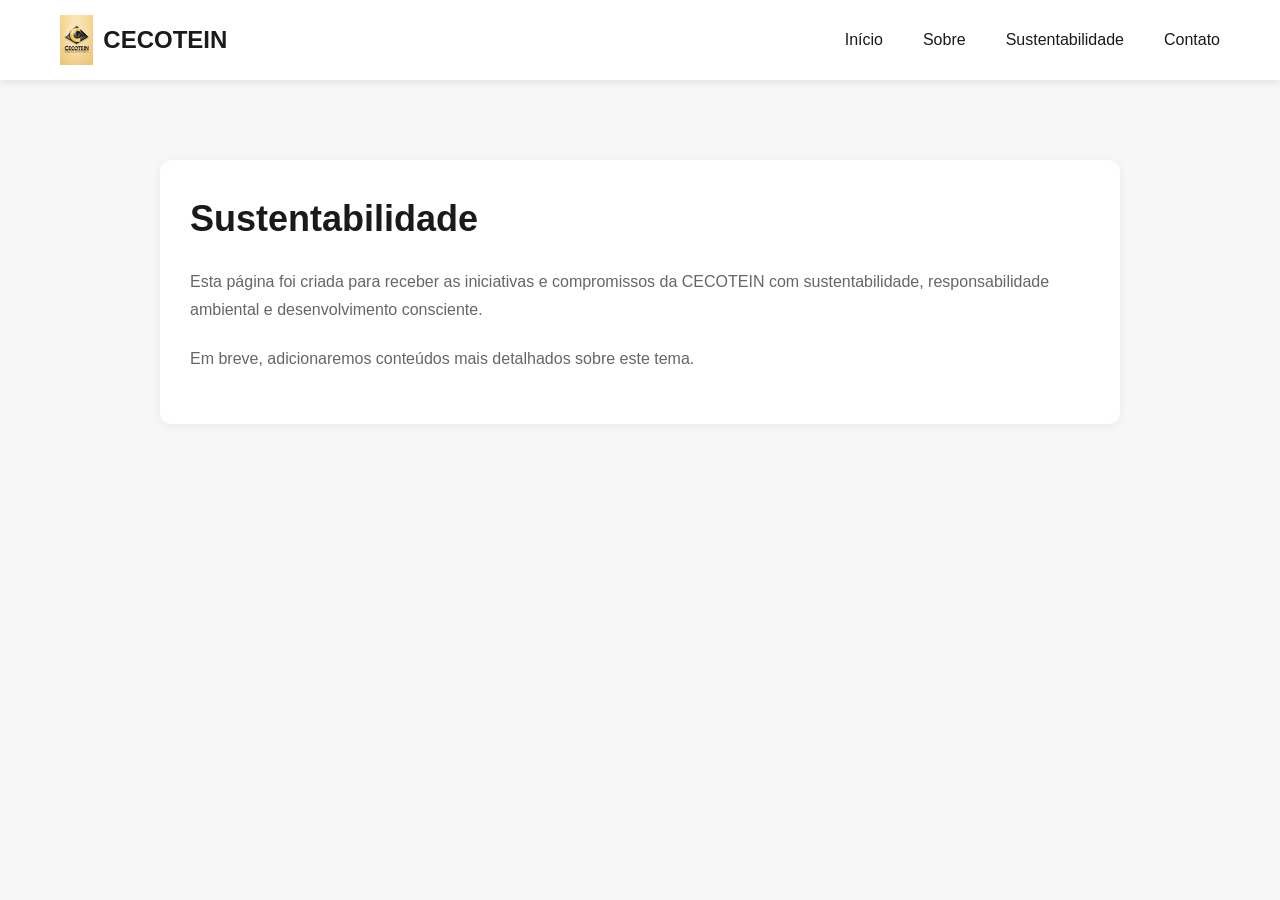
==== sustentabilidade.html @ 0973b5c5 "Resolvendo Erros" ====
<!DOCTYPE html>
<html lang="pt-BR">
<head>
    <meta charset="UTF-8">
    <meta name="viewport" content="width=device-width, initial-scale=1.0">
    <title>Cecotein - Sustentabilidade</title>
    <link rel="icon" href="assets/cecotein_logo01.png" type="image/png">
    <style>
        * {
            margin: 0;
            padding: 0;
            box-sizing: border-box;
        }

        :root {
            --amarelo: #FFD60A;
            --preto: #1a1a1a;
            --cinza-escuro: #2d3748;
            --cinza-claro: #f7f7f7;
            --branco: #ffffff;
        }

        body {
            font-family: 'Segoe UI', Tahoma, Geneva, Verdana, sans-serif;
            line-height: 1.6;
            color: #333;
            background-color: var(--cinza-claro);
        }

        header {
            background-color: var(--branco);
            box-shadow: 0 2px 8px rgba(0, 0, 0, 0.1);
            position: sticky;
            top: 0;
            z-index: 1000;
        }

        .header-container {
            max-width: 1200px;
            margin: 0 auto;
            display: flex;
            justify-content: space-between;
            align-items: center;
            padding: 15px 20px;
        }

        .logo {
            display: flex;
            align-items: center;
            gap: 10px;
        }

        .logo img {
            height: 50px;
            width: auto;
        }

        .logo-text {
            font-size: 24px;
            font-weight: bold;
            color: var(--preto);
        }

        nav ul {
            list-style: none;
            display: flex;
            gap: 40px;
            align-items: center;
        }

        nav a {
            text-decoration: none;
            color: var(--preto);
            font-weight: 500;
            transition: color 0.3s ease;
        }

        nav a:hover {
            color: var(--amarelo);
        }

        .page {
            max-width: 1000px;
            margin: 0 auto;
            padding: 80px 20px;
        }

        .page h1 {
            font-size: 36px;
            color: var(--preto);
            margin-bottom: 20px;
            font-weight: 900;
        }

        .page p {
            font-size: 16px;
            color: #666;
            line-height: 1.8;
            margin-bottom: 20px;
        }

        .card {
            background-color: var(--branco);
            border-radius: 12px;
            padding: 30px;
            box-shadow: 0 2px 10px rgba(0,0,0,0.06);
        }
    </style>
</head>
<body>
    <header>
        <div class="header-container">
            <div class="logo">
                <img src="assets/cecotein_logo01.png" alt="Cecotein Logo">
                <span class="logo-text">CECOTEIN</span>
            </div>
            <nav>
                <ul>
                    <li><a href="index.html">Início</a></li>
                    <li><a href="index.html#sobre">Sobre</a></li>
                    <li><a href="sustentabilidade.html">Sustentabilidade</a></li>
                    <li><a href="index.html#contato">Contato</a></li>
                </ul>
            </nav>
        </div>
    </header>

    <main class="page">
        <div class="card">
            <h1>Sustentabilidade</h1>
            <p>Esta página foi criada para receber as iniciativas e compromissos da CECOTEIN com sustentabilidade, responsabilidade ambiental e desenvolvimento consciente.</p>
            <p>Em breve, adicionaremos conteúdos mais detalhados sobre este tema.</p>
        </div>
    </main>
</body>
</html>
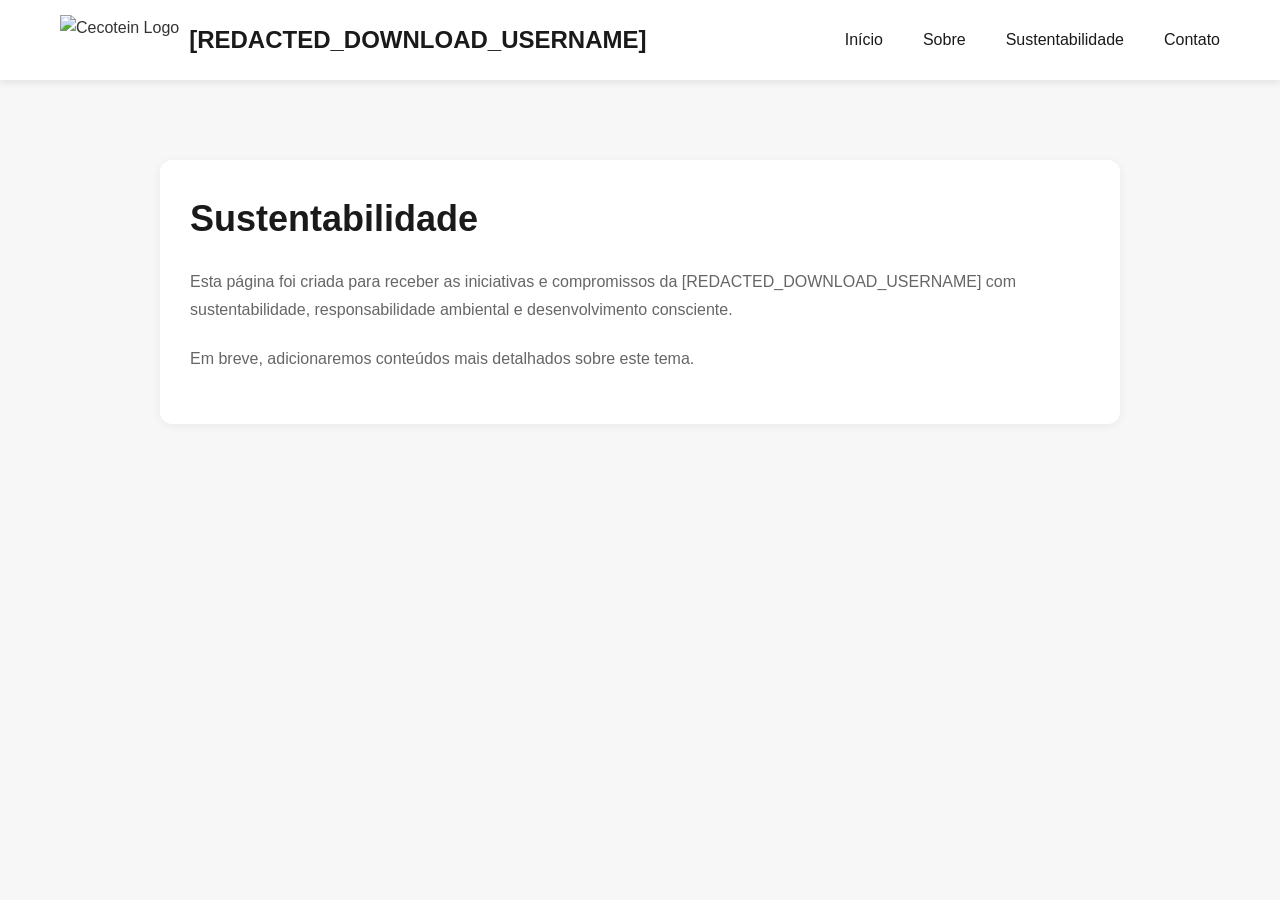
==== commit b34f9c9b: "Resolvendo Erros" ====
--- a/sustentabilidade.html
+++ b/sustentabilidade.html
@@ -4,7 +4,7 @@
     <meta charset="UTF-8">
     <meta name="viewport" content="width=device-width, initial-scale=1.0">
     <title>Cecotein - Sustentabilidade</title>
-    <link rel="icon" href="assets/cecotein_logo01.png" type="image/png">
+    <link rel="icon" href="assets/[REDACTED_DB_USERNAME]_logo01.png" type="image/png">
     <style>
         * {
             margin: 0;
@@ -111,8 +111,8 @@
     <header>
         <div class="header-container">
             <div class="logo">
-                <img src="assets/cecotein_logo01.png" alt="Cecotein Logo">
-                <span class="logo-text">CECOTEIN</span>
+                <img src="assets/[REDACTED_DB_USERNAME]_logo01.png" alt="Cecotein Logo">
+                <span class="logo-text">[REDACTED_DOWNLOAD_USERNAME]</span>
             </div>
             <nav>
                 <ul>
@@ -128,7 +128,7 @@
     <main class="page">
         <div class="card">
             <h1>Sustentabilidade</h1>
-            <p>Esta página foi criada para receber as iniciativas e compromissos da CECOTEIN com sustentabilidade, responsabilidade ambiental e desenvolvimento consciente.</p>
+            <p>Esta página foi criada para receber as iniciativas e compromissos da [REDACTED_DOWNLOAD_USERNAME] com sustentabilidade, responsabilidade ambiental e desenvolvimento consciente.</p>
             <p>Em breve, adicionaremos conteúdos mais detalhados sobre este tema.</p>
         </div>
     </main>
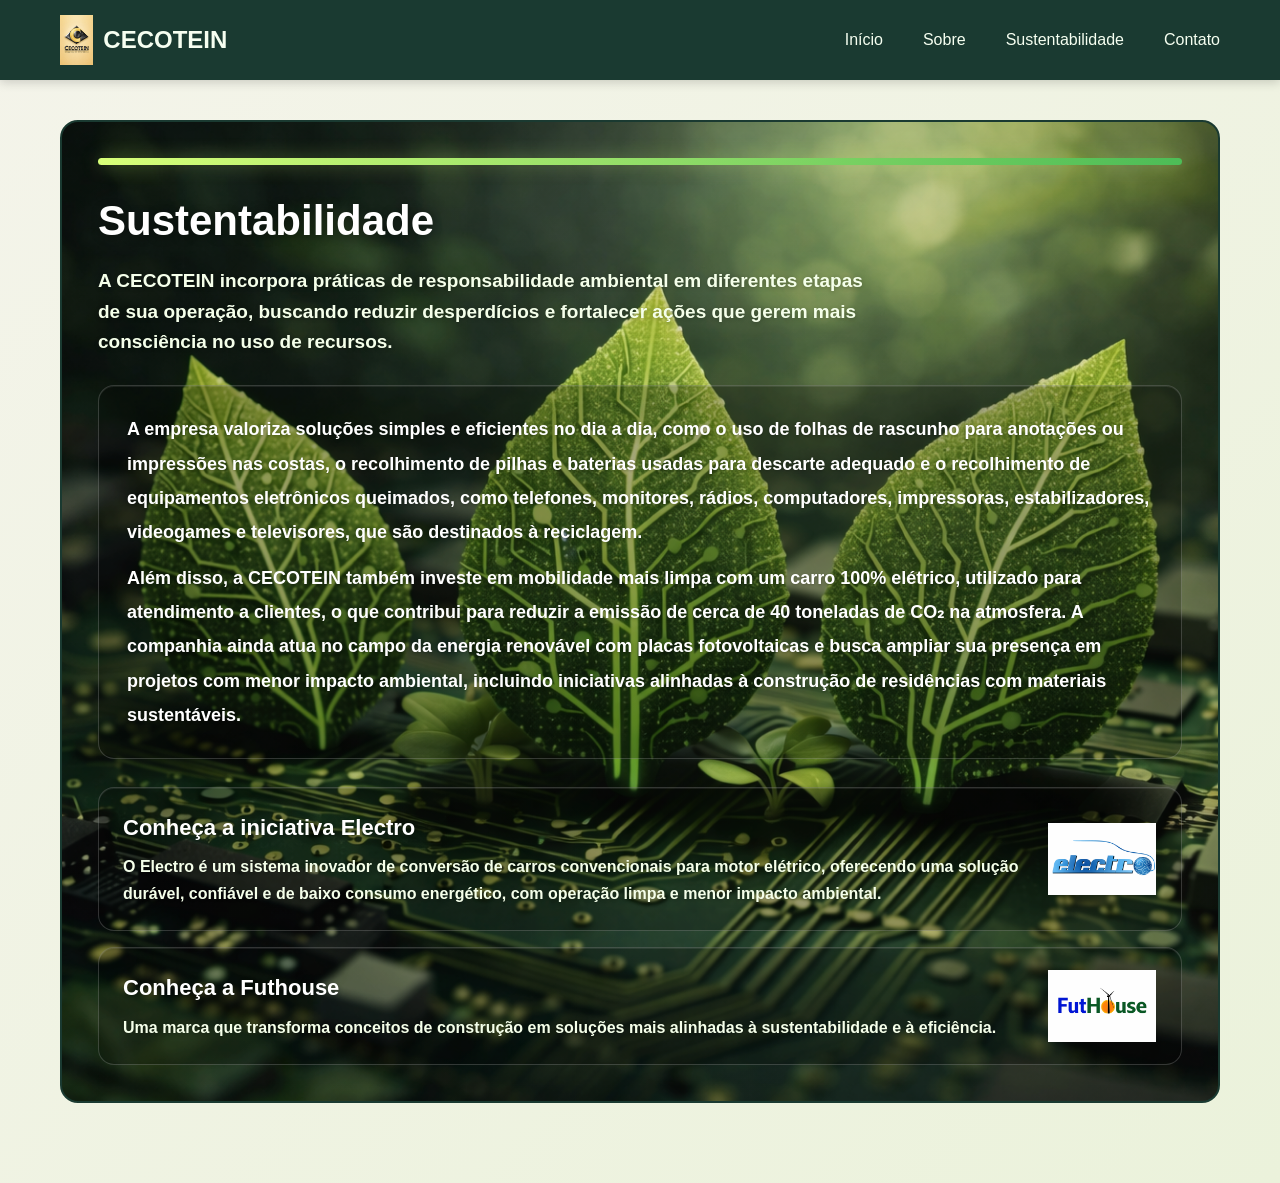
==== commit 58e108f4: "finalizando-pagina-sustentabilidade-implementando-imagem" ====
--- a/sustentabilidade.html
+++ b/sustentabilidade.html
@@ -4,7 +4,7 @@
     <meta charset="UTF-8">
     <meta name="viewport" content="width=device-width, initial-scale=1.0">
     <title>Cecotein - Sustentabilidade</title>
-    <link rel="icon" href="assets/[REDACTED_DB_USERNAME]_logo01.png" type="image/png">
+    <link rel="icon" href="assets/cecotein_logo01.png" type="image/png">
     <style>
         * {
             margin: 0;
@@ -18,18 +18,23 @@
             --cinza-escuro: #2d3748;
             --cinza-claro: #f7f7f7;
             --branco: #ffffff;
+            --verde-musgo: #3f7d2a;
+            --verde-escuro: #18381a;
+            --verde-claro: #7bbd3f;
+            --verde-agua: #d9f1b3;
+            --fundo-principal: #1a3a31;
         }
 
         body {
             font-family: 'Segoe UI', Tahoma, Geneva, Verdana, sans-serif;
             line-height: 1.6;
-            color: #333;
-            background-color: var(--cinza-claro);
+            color: #22351a;
+            background: linear-gradient(135deg, #f4f4ea 0%, #ebf2db 100%);
         }
 
         header {
-            background-color: var(--branco);
-            box-shadow: 0 2px 8px rgba(0, 0, 0, 0.1);
+            background-color: #1a3a31;
+            box-shadow: 0 2px 10px rgba(0, 0, 0, 0.18);
             position: sticky;
             top: 0;
             z-index: 1000;
@@ -50,6 +55,13 @@
             gap: 10px;
         }
 
+        .logo a {
+            display: flex;
+            align-items: center;
+            gap: 10px;
+            text-decoration: none;
+        }
+
         .logo img {
             height: 50px;
             width: auto;
@@ -58,7 +70,7 @@
         .logo-text {
             font-size: 24px;
             font-weight: bold;
-            color: var(--preto);
+            color: #f6fff1;
         }
 
         nav ul {
@@ -70,40 +82,158 @@
 
         nav a {
             text-decoration: none;
-            color: var(--preto);
+            color: #f6fff1;
             font-weight: 500;
             transition: color 0.3s ease;
         }
 
         nav a:hover {
-            color: var(--amarelo);
+            color: #d8ff79;
         }
 
         .page {
-            max-width: 1000px;
+            max-width: 1200px;
             margin: 0 auto;
-            padding: 80px 20px;
-        }
-
-        .page h1 {
-            font-size: 36px;
-            color: var(--preto);
-            margin-bottom: 20px;
-            font-weight: 900;
-        }
-
-        .page p {
+            padding: 40px 20px 80px;
+        }
+
+        .sustainability-shell {
+            position: relative;
+            padding: 36px;
+            background-color: var(--fundo-principal);
+            background-image:
+                linear-gradient(135deg, rgba(0, 0, 0, 0.18) 0%, rgba(0, 0, 0, 0.08) 45%, rgba(0, 0, 0, 0.14) 100%),
+                url('assets/Fundo_Sustentabilidade01.png');
+            background-position: center;
+            background-size: cover;
+            background-blend-mode: normal;
+            background-attachment: scroll;
+            overflow: hidden;
+            box-shadow: none;
+            border: 2px solid #1a3a31;
+            border-radius: 18px;
+        }
+
+        .accent-bar {
+            height: 7px;
+            border-radius: 999px;
+            margin-bottom: 22px;
+            background: linear-gradient(90deg, #d8ff79 0%, #4ebd57 45%, #0d3b2a 100%);
+            background-size: 220% 100%;
+            animation: flow-bar 3.2s linear infinite;
+            box-shadow: 0 0 18px rgba(216, 255, 121, 0.35);
+        }
+
+        .intro {
+            margin-bottom: 28px;
+        }
+
+        .intro h1 {
+            font-size: 42px;
+            color: #ffffff;
+            margin-bottom: 12px;
+            font-weight: 800;
+            text-shadow: 0 2px 10px rgba(0,0,0,0.45);
+        }
+
+        .intro p {
+            font-size: 19px;
+            color: #f5ffea;
+            max-width: 780px;
+            font-weight: 600;
+            text-shadow: 0 1px 4px rgba(0,0,0,0.25);
+        }
+
+        .panel {
+            background: rgba(0, 0, 0, 0.22);
+            border: 1px solid rgba(255,255,255,0.18);
+            border-radius: 16px;
+            padding: 26px 28px;
+            margin-bottom: 28px;
+            box-shadow: inset 0 1px 0 rgba(255,255,255,0.08);
+        }
+
+        .panel p {
+            font-size: 18px;
+            color: #ffffff;
+            line-height: 1.9;
+            margin-bottom: 12px;
+            font-weight: 600;
+            text-shadow: 0 1px 3px rgba(0,0,0,0.25);
+        }
+
+        .panel p:last-child {
+            margin-bottom: 0;
+        }
+
+        .partners {
+            display: flex;
+            flex-direction: column;
+            gap: 16px;
+        }
+
+        .partner-card {
+            display: flex;
+            justify-content: space-between;
+            align-items: center;
+            gap: 18px;
+            padding: 22px 24px;
+            background: rgba(0, 0, 0, 0.23);
+            border: 1px solid rgba(255,255,255,0.18);
+            border-radius: 16px;
+            box-shadow: inset 0 1px 0 rgba(255,255,255,0.08);
+        }
+
+        .partner-card h2 {
+            font-size: 22px;
+            color: #ffffff;
+            margin-bottom: 8px;
+            text-shadow: 0 1px 4px rgba(0,0,0,0.25);
+        }
+
+        .partner-card p {
             font-size: 16px;
-            color: #666;
-            line-height: 1.8;
-            margin-bottom: 20px;
-        }
-
-        .card {
-            background-color: var(--branco);
-            border-radius: 12px;
-            padding: 30px;
-            box-shadow: 0 2px 10px rgba(0,0,0,0.06);
+            color: #f5ffea;
+            line-height: 1.7;
+            font-weight: 600;
+            text-shadow: 0 1px 3px rgba(0,0,0,0.2);
+        }
+
+        .partner-link {
+            display: inline-flex;
+            align-items: center;
+            justify-content: center;
+            min-width: 110px;
+            text-decoration: none;
+        }
+
+        .partner-link img {
+            max-width: 100%;
+            max-height: 72px;
+            width: auto;
+            height: auto;
+            object-fit: contain;
+        }
+
+        .partner-link:hover img {
+            transform: scale(1.03);
+            transition: transform 0.2s ease;
+        }
+
+        @keyframes flow-bar {
+            0% {
+                background-position: 0% 50%;
+            }
+            100% {
+                background-position: 200% 50%;
+            }
+        }
+
+        @media (max-width: 860px) {
+            .partner-card {
+                flex-direction: column;
+                align-items: flex-start;
+            }
         }
     </style>
 </head>
@@ -111,8 +241,10 @@
     <header>
         <div class="header-container">
             <div class="logo">
-                <img src="assets/[REDACTED_DB_USERNAME]_logo01.png" alt="Cecotein Logo">
-                <span class="logo-text">[REDACTED_DOWNLOAD_USERNAME]</span>
+                <a href="index.html" aria-label="Ir para a página inicial">
+                    <img src="assets/cecotein_logo01.png" alt="Cecotein Logo">
+                    <span class="logo-text">CECOTEIN</span>
+                </a>
             </div>
             <nav>
                 <ul>
@@ -126,11 +258,40 @@
     </header>
 
     <main class="page">
-        <div class="card">
-            <h1>Sustentabilidade</h1>
-            <p>Esta página foi criada para receber as iniciativas e compromissos da [REDACTED_DOWNLOAD_USERNAME] com sustentabilidade, responsabilidade ambiental e desenvolvimento consciente.</p>
-            <p>Em breve, adicionaremos conteúdos mais detalhados sobre este tema.</p>
-        </div>
+        <section class="sustainability-shell">
+            <div class="accent-bar"></div>
+            <div class="intro">
+                <h1>Sustentabilidade</h1>
+                <p>A CECOTEIN incorpora práticas de responsabilidade ambiental em diferentes etapas de sua operação, buscando reduzir desperdícios e fortalecer ações que gerem mais consciência no uso de recursos.</p>
+            </div>
+
+            <div class="panel">
+                <p>A empresa valoriza soluções simples e eficientes no dia a dia, como o uso de folhas de rascunho para anotações ou impressões nas costas, o recolhimento de pilhas e baterias usadas para descarte adequado e o recolhimento de equipamentos eletrônicos queimados, como telefones, monitores, rádios, computadores, impressoras, estabilizadores, videogames e televisores, que são destinados à reciclagem.</p>
+                <p>Além disso, a CECOTEIN também investe em mobilidade mais limpa com um carro 100% elétrico, utilizado para atendimento a clientes, o que contribui para reduzir a emissão de cerca de 40 toneladas de CO₂ na atmosfera. A companhia ainda atua no campo da energia renovável com placas fotovoltaicas e busca ampliar sua presença em projetos com menor impacto ambiental, incluindo iniciativas alinhadas à construção de residências com materiais sustentáveis.</p>
+            </div>
+
+            <div class="partners">
+                <article class="partner-card">
+                    <div>
+                        <h2>Conheça a iniciativa Electro</h2>
+                        <p>O Electro é um sistema inovador de conversão de carros convencionais para motor elétrico, oferecendo uma solução durável, confiável e de baixo consumo energético, com operação limpa e menor impacto ambiental.</p>
+                    </div>
+                    <a class="partner-link" href="http://electro.net.br/" target="_blank" rel="noopener noreferrer" aria-label="Visitar Electro">
+                        <img src="assets/electro_logo01.png" alt="Logo da Electro">
+                    </a>
+                </article>
+
+                <article class="partner-card">
+                    <div>
+                        <h2>Conheça a Futhouse</h2>
+                        <p>Uma marca que transforma conceitos de construção em soluções mais alinhadas à sustentabilidade e à eficiência.</p>
+                    </div>
+                    <a class="partner-link" href="https://www.futhouse.com.br/" target="_blank" rel="noopener noreferrer" aria-label="Visitar Futhouse">
+                        <img src="assets/futhouse_logo01.png" alt="Logo da Futhouse">
+                    </a>
+                </article>
+            </div>
+        </section>
     </main>
 </body>
 </html>
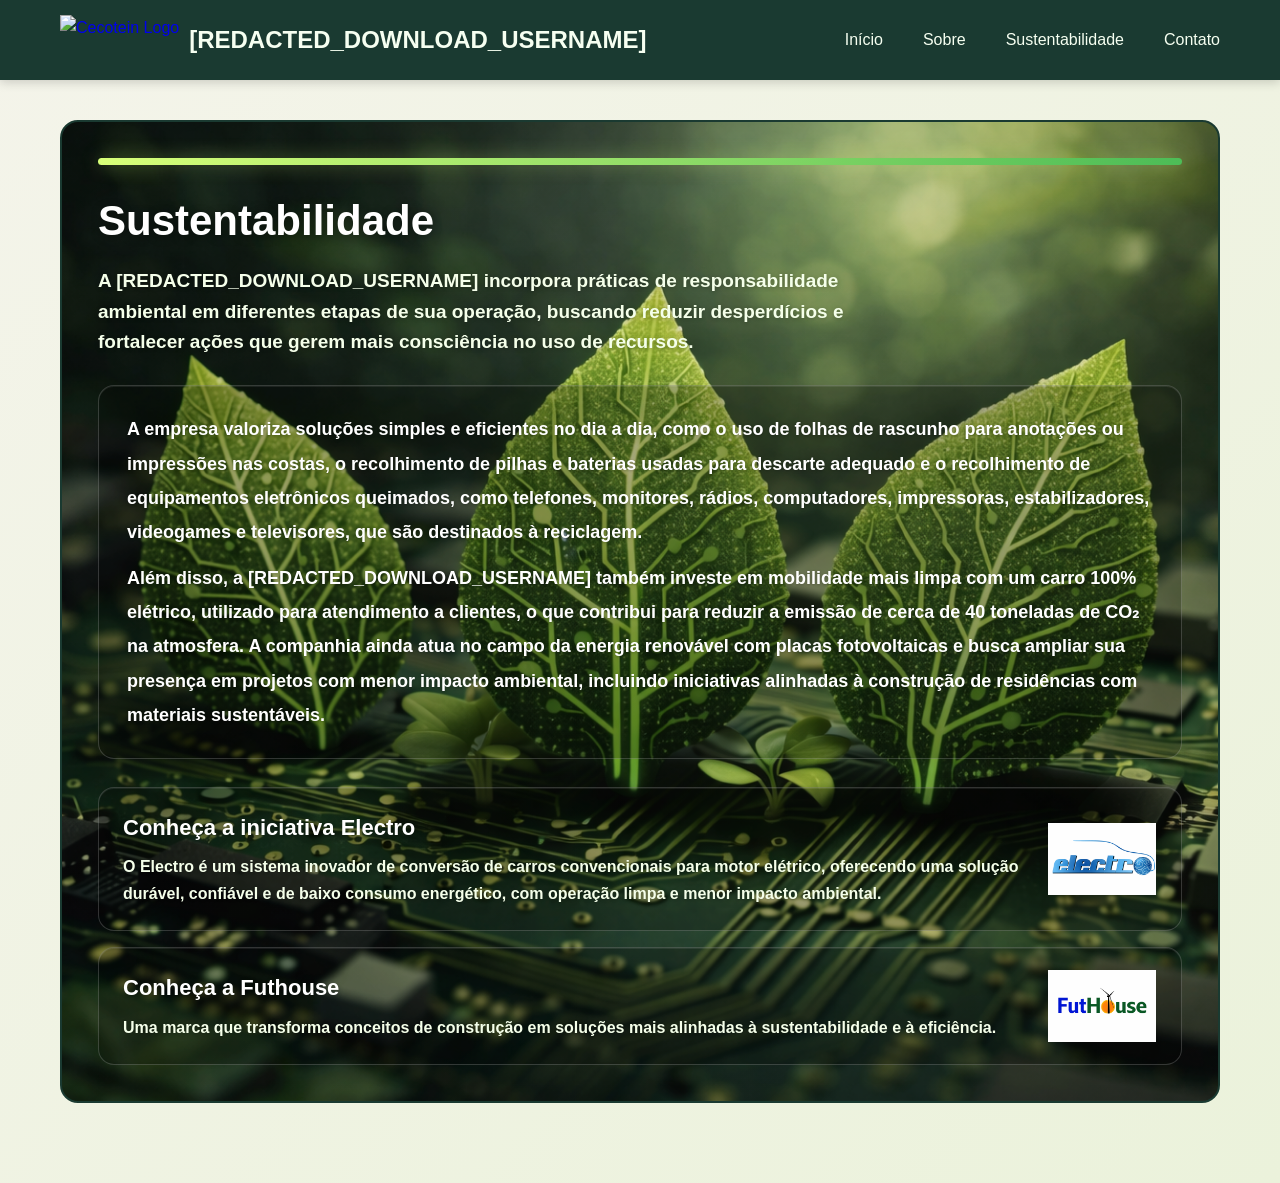
==== commit f6da3245: "finalizando-pagina-sustentabilidade-implementando-imagem" ====
--- a/sustentabilidade.html
+++ b/sustentabilidade.html
@@ -4,7 +4,7 @@
     <meta charset="UTF-8">
     <meta name="viewport" content="width=device-width, initial-scale=1.0">
     <title>Cecotein - Sustentabilidade</title>
-    <link rel="icon" href="assets/cecotein_logo01.png" type="image/png">
+    <link rel="icon" href="assets/[REDACTED_DB_USERNAME]_logo01.png" type="image/png">
     <style>
         * {
             margin: 0;
@@ -242,8 +242,8 @@
         <div class="header-container">
             <div class="logo">
                 <a href="index.html" aria-label="Ir para a página inicial">
-                    <img src="assets/cecotein_logo01.png" alt="Cecotein Logo">
-                    <span class="logo-text">CECOTEIN</span>
+                    <img src="assets/[REDACTED_DB_USERNAME]_logo01.png" alt="Cecotein Logo">
+                    <span class="logo-text">[REDACTED_DOWNLOAD_USERNAME]</span>
                 </a>
             </div>
             <nav>
@@ -262,12 +262,12 @@
             <div class="accent-bar"></div>
             <div class="intro">
                 <h1>Sustentabilidade</h1>
-                <p>A CECOTEIN incorpora práticas de responsabilidade ambiental em diferentes etapas de sua operação, buscando reduzir desperdícios e fortalecer ações que gerem mais consciência no uso de recursos.</p>
+                <p>A [REDACTED_DOWNLOAD_USERNAME] incorpora práticas de responsabilidade ambiental em diferentes etapas de sua operação, buscando reduzir desperdícios e fortalecer ações que gerem mais consciência no uso de recursos.</p>
             </div>
 
             <div class="panel">
                 <p>A empresa valoriza soluções simples e eficientes no dia a dia, como o uso de folhas de rascunho para anotações ou impressões nas costas, o recolhimento de pilhas e baterias usadas para descarte adequado e o recolhimento de equipamentos eletrônicos queimados, como telefones, monitores, rádios, computadores, impressoras, estabilizadores, videogames e televisores, que são destinados à reciclagem.</p>
-                <p>Além disso, a CECOTEIN também investe em mobilidade mais limpa com um carro 100% elétrico, utilizado para atendimento a clientes, o que contribui para reduzir a emissão de cerca de 40 toneladas de CO₂ na atmosfera. A companhia ainda atua no campo da energia renovável com placas fotovoltaicas e busca ampliar sua presença em projetos com menor impacto ambiental, incluindo iniciativas alinhadas à construção de residências com materiais sustentáveis.</p>
+                <p>Além disso, a [REDACTED_DOWNLOAD_USERNAME] também investe em mobilidade mais limpa com um carro 100% elétrico, utilizado para atendimento a clientes, o que contribui para reduzir a emissão de cerca de 40 toneladas de CO₂ na atmosfera. A companhia ainda atua no campo da energia renovável com placas fotovoltaicas e busca ampliar sua presença em projetos com menor impacto ambiental, incluindo iniciativas alinhadas à construção de residências com materiais sustentáveis.</p>
             </div>
 
             <div class="partners">
